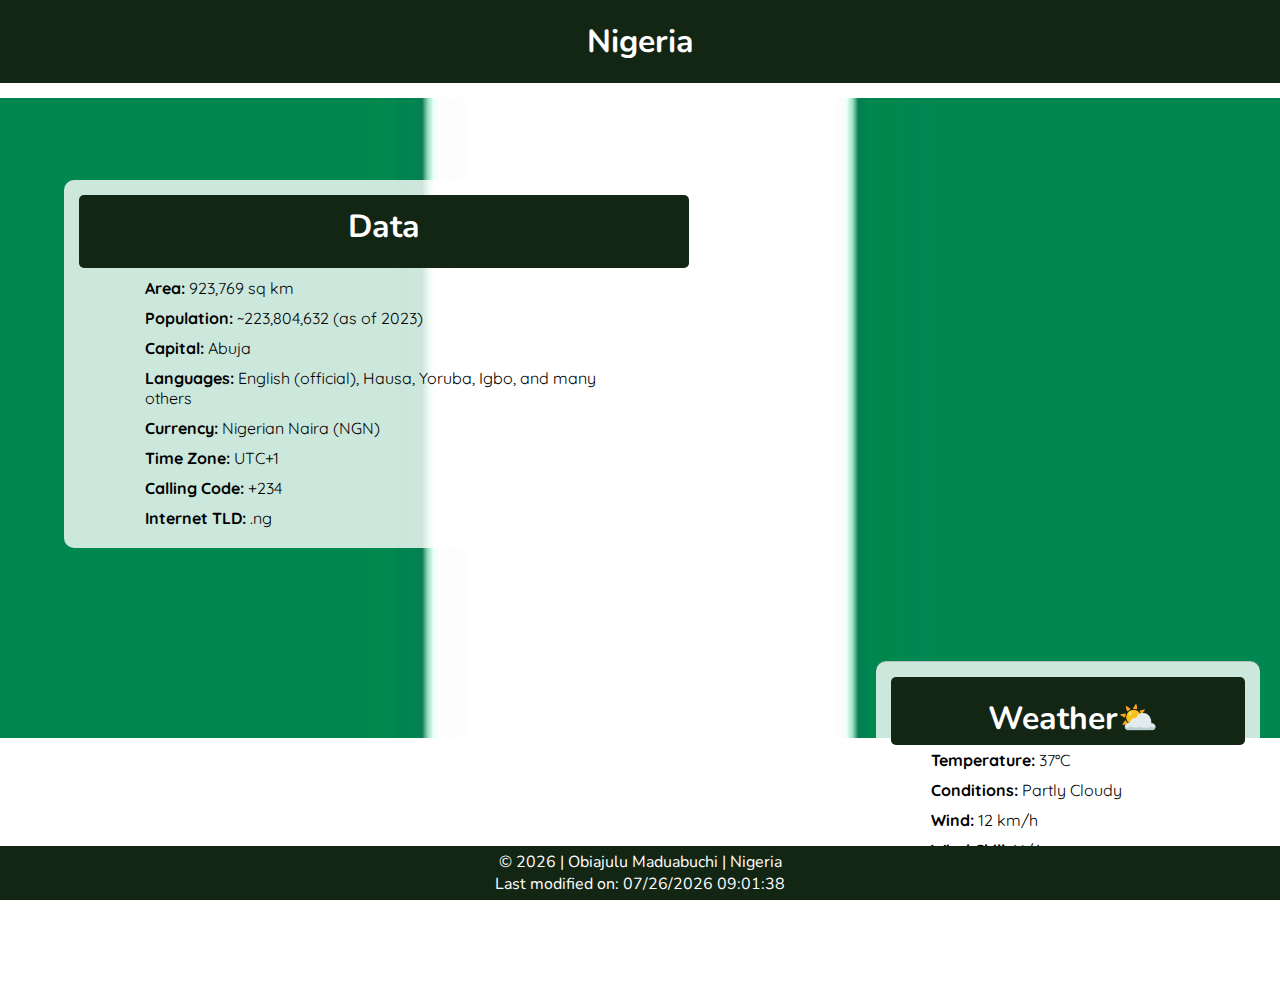
==== place.html @ 03d1d1c9 "wdd131" ====
<!DOCTYPE html>
<html lang="en">
<head>
    <meta charset="UTF-8">
    <meta name="viewport" content="width=device-width, initial-scale=1.0">
    <meta name="description" content="My name is Obiajulu Maduabuchi. This is the WDD 131 - Dynamic web fundamentals course taken to enhance my HTML CSS and learc Javascripts skills in programming. This page is a student homepage created to practice HTML, CSS and Javascript.">
    <meta name="author" content="Obiajulu Maduabuchi">
    <title>My Country | Webpage | WDD 131</title>
    <link rel="stylesheet" href="styles/place.css">
    <link rel="stylesheet" href="styles/place-large.css">
    <link rel="preconnect" href="https://fonts.googleapis.com">
    <link rel="preconnect" href="https://fonts.gstatic.com" crossorigin>
    <link href="https://fonts.googleapis.com/css2?family=Josefin+Sans:ital,wght@0,100..700;1,100..700&family=Nunito:ital,wght@0,200..1000;1,200..1000&family=Quicksand:wght@300..700&display=swap" rel="stylesheet">
    <script src="scripts/getdates.js" defer></script>
    <script src="scripts/place.js" defer></script>
</head>
<body>
    <header>
        <h1>Nigeria</h1>
    </header>
    <main>
        <div class="hero">
            <picture>
                <source media="(min-width: 700px)" srcset="images/nigeria-flag.jpg">
                <source media="(max-width: 699px)" srcset="images/nigeria-flag.jpg">
                <img src="images/nigeria-flag.jpg" alt="Nigeria country">
            </picture>
        </div>
        <div class="data container">
            <h2>Data</h2>
            <p class="data-item"><strong>Area:</strong> 923,769 sq km</p>
            <p class="data-item"><strong>Population:</strong> ~223,804,632 (as of 2023)</p>
            <p class="data-item"><strong>Capital:</strong> Abuja</p>
            <p class="data-item"><strong>Languages:</strong> English (official), Hausa, Yoruba, Igbo, and many others</p>
            <p class="data-item"><strong>Currency:</strong> Nigerian Naira (NGN)</p>
            <p class="data-item"><strong>Time Zone:</strong> UTC+1</p>
            <p class="data-item"><strong>Calling Code:</strong> +234</p>
            <p class="data-item"><strong>Internet TLD:</strong> .ng</p>
        </div>
        <div class="weather">
            <div class="weather-flex">
                <h2>Weather</h2>
                <img src="images/nigeria-flag.jpg" alt="weather icon">
            </div>
            <p><strong>Temperature:</strong> 37°C</p>
            <p><strong>Conditions:</strong> Partly Cloudy</p>
            <p><strong>Wind:</strong> 12 km/h</p>
            <p><strong>Wind Chill:</strong> <span id="windchill"></span></p>
        </div>
    </main>
    <footer>
        <p>&copy; <span id="currentyear"></span> | Obiajulu Maduabuchi | Nigeria</p>
        <p id="lastModified"></p>
    </footer>
</body>
</html>
---- styles/place.css ----
* {
    padding: 0;
    margin: 0;
    box-sizing: border-box;
}

:root {
    --heading-font: 'Quicksand', 'sans-serif';
    --text-font: 'Nunito', 'serif';
    --primary-color: #132513;
}

header h1 {
    background-color: var(--primary-color);
    color: white;
    text-align: center;
    padding: 20px;
    font-family: var(--text-font);
    margin-bottom: 15px;
}

.hero img {
    margin: 0 auto;
    width: 100%;
    border-bottom: 8px solid var(--heading-font);
}

.data {
    text-align: center;
    padding-bottom: 40px;
}

.data h2 {
    padding: 10px 0 20px 0;
    font-family: var(--text-font);
    font-weight: 700;
    font-size: 2rem;
}

.data p {
    font-family: var(--heading-font);
    padding: 5px;
    width: 80%;
    margin: 0 auto;
}

.weather h2 {
    text-align: center;
    padding-top: 20px;
    font-family: var(--text-font);
    font-weight: 700;
    font-size: 2rem;
}

.weather {
    text-align: center;
    border-top: 1px solid rgba(174, 167, 167, 0.655);
    padding-bottom: 40px;
}

.weather img {
    width: 20%;
}

.weather p {
    font-family: var(--heading-font);
    padding: 5px;
    width: 80%;
    margin: 0 auto;
}

footer {
    background-color: var(--primary-color);
    color: white;
    text-align: center;
    padding: 20px;
    font-family: var(--text-font);
}
---- styles/place-large.css ----
@media screen and (min-width: 700px) {
    .hero img {
        position: absolute;
    }

    .hero {
        position: relative;
    }

    html, body {
        height: 100vh;
        margin: 0;
        padding: 0;
    }

    main {
        min-height: 100vh; /* Ensures the main section takes full screen height */
    }
    
    
    .data, .weather {
        position: absolute;
        background: rgba(255, 255, 255, 0.8);
        padding: 15px;
        border-radius: 10px;
        text-align: left;
    }

    .data h2 {
        text-align: center;
        background-color: #132513;
        color: white;
        border-radius: 5px;
        margin-bottom: 5px;
    }
    
    .data {
        top: 20%;
        left: 5%;
        width: 50%;
    }
    
    .weather {
        width: 30%;
        bottom: 20px;
        right: 20px;
        text-align: left;
    }

    .weather-flex {
        padding-bottom: 5px;
        background-color: #132513;
        color: white;
        border-radius: 5px;
        padding-left: 10px;
    }

    .weather-flex img {
        display: none;
    }

    .weather-flex h2::after {
        content: '⛅'
    }
    
    footer {
        position: fixed;
        bottom: 0;
        width: 100%;
        background-color: #132513; /* Adjust as needed */
        text-align: center;
        padding: 5px 
    }

}
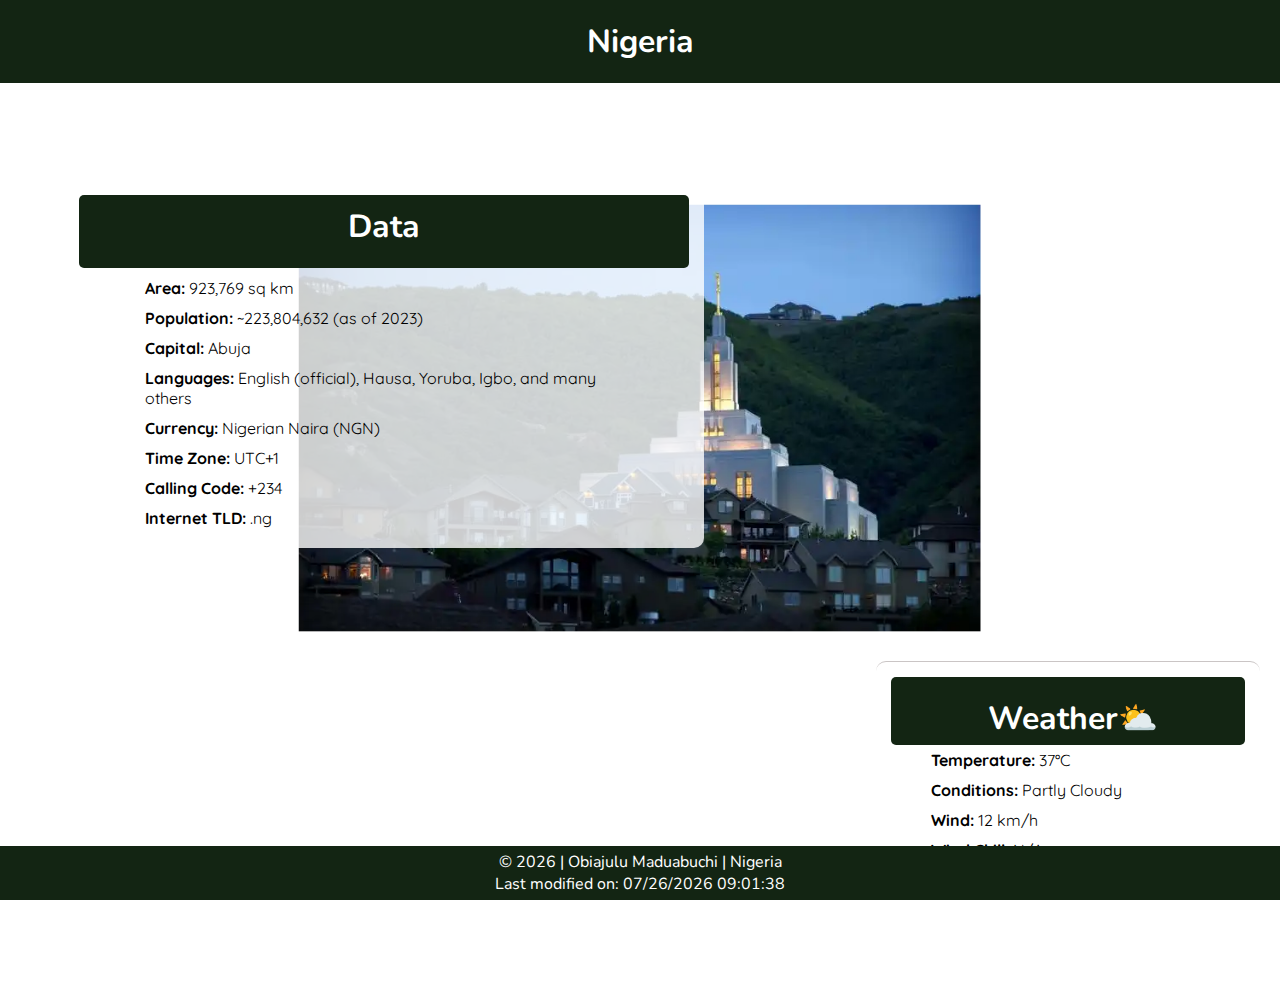
==== commit ca3e7a91: "new" ====
--- a/place.html
+++ b/place.html
@@ -21,9 +21,9 @@
     <main>
         <div class="hero">
             <picture>
-                <source media="(min-width: 700px)" srcset="images/nigeria-flag.jpg">
-                <source media="(max-width: 699px)" srcset="images/nigeria-flag.jpg">
-                <img src="images/nigeria-flag.jpg" alt="Nigeria country">
+                <source media="(min-width: 700px)" srcset="images/hero-large.webp">
+                <source media="(max-width: 699px)" srcset="images/hero-small.webp">
+                <img src="images/hero-small.webp" alt="Nigeria country">
             </picture>
         </div>
         <div class="data container">
@@ -40,7 +40,7 @@
         <div class="weather">
             <div class="weather-flex">
                 <h2>Weather</h2>
-                <img src="images/nigeria-flag.jpg" alt="weather icon">
+                <img src="images/weather-icon.svg" alt="weather icon">
             </div>
             <p><strong>Temperature:</strong> 37°C</p>
             <p><strong>Conditions:</strong> Partly Cloudy</p>
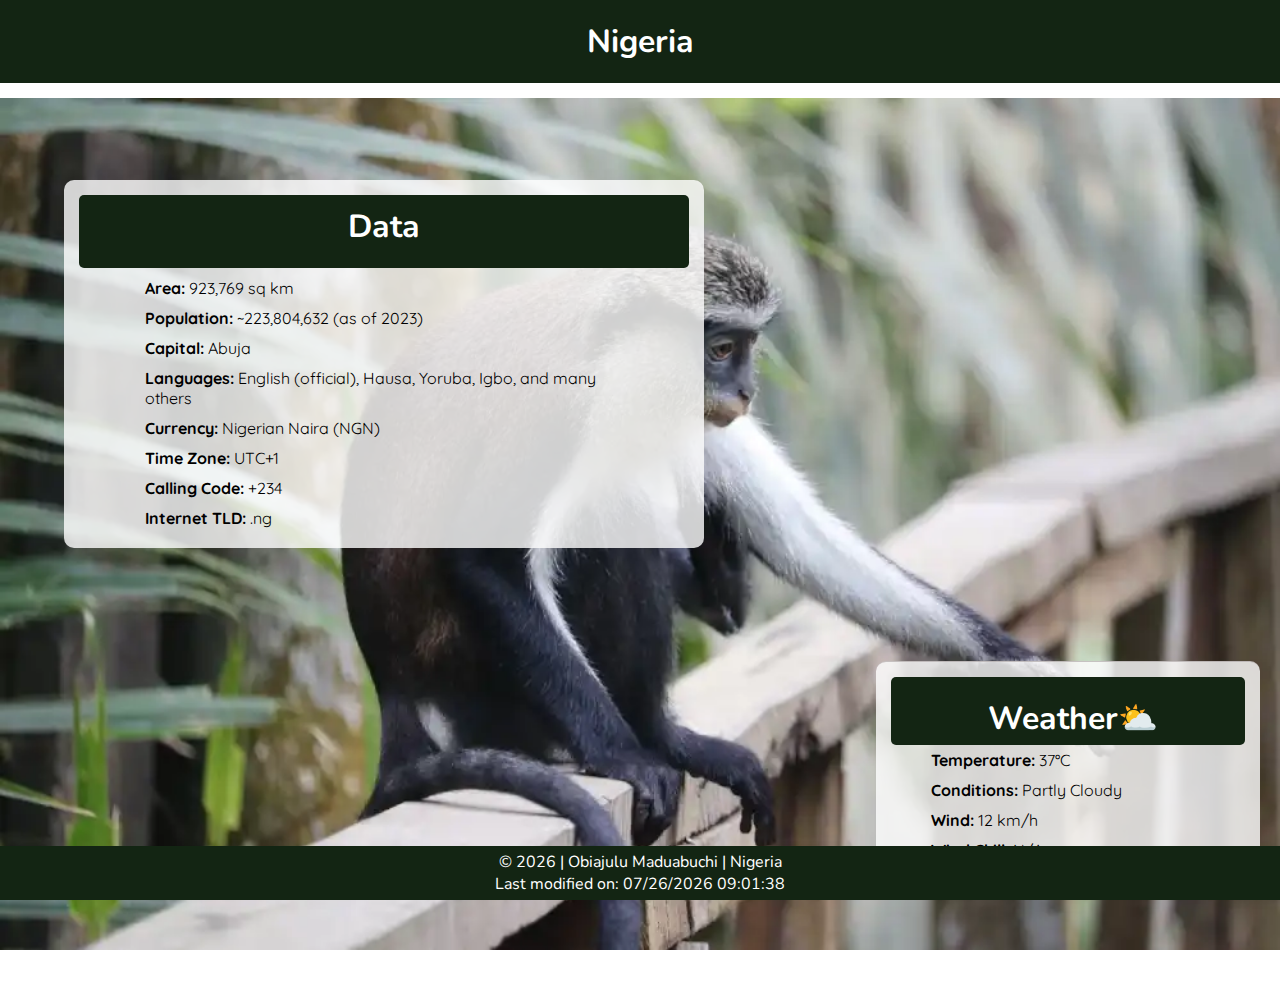
==== commit b66c6585: "new" ====
--- a/place.html
+++ b/place.html
@@ -21,9 +21,9 @@
     <main>
         <div class="hero">
             <picture>
-                <source media="(min-width: 700px)" srcset="images/hero-large.webp">
-                <source media="(max-width: 699px)" srcset="images/hero-small.webp">
-                <img src="images/hero-small.webp" alt="Nigeria country">
+                <source media="(min-width: 700px)" srcset="images/hero_large.webp">
+                <source media="(max-width: 699px)" srcset="images/hero_small.webp">
+                <img src="images/hero_small.webp" alt="Nigeria country">
             </picture>
         </div>
         <div class="data container">
